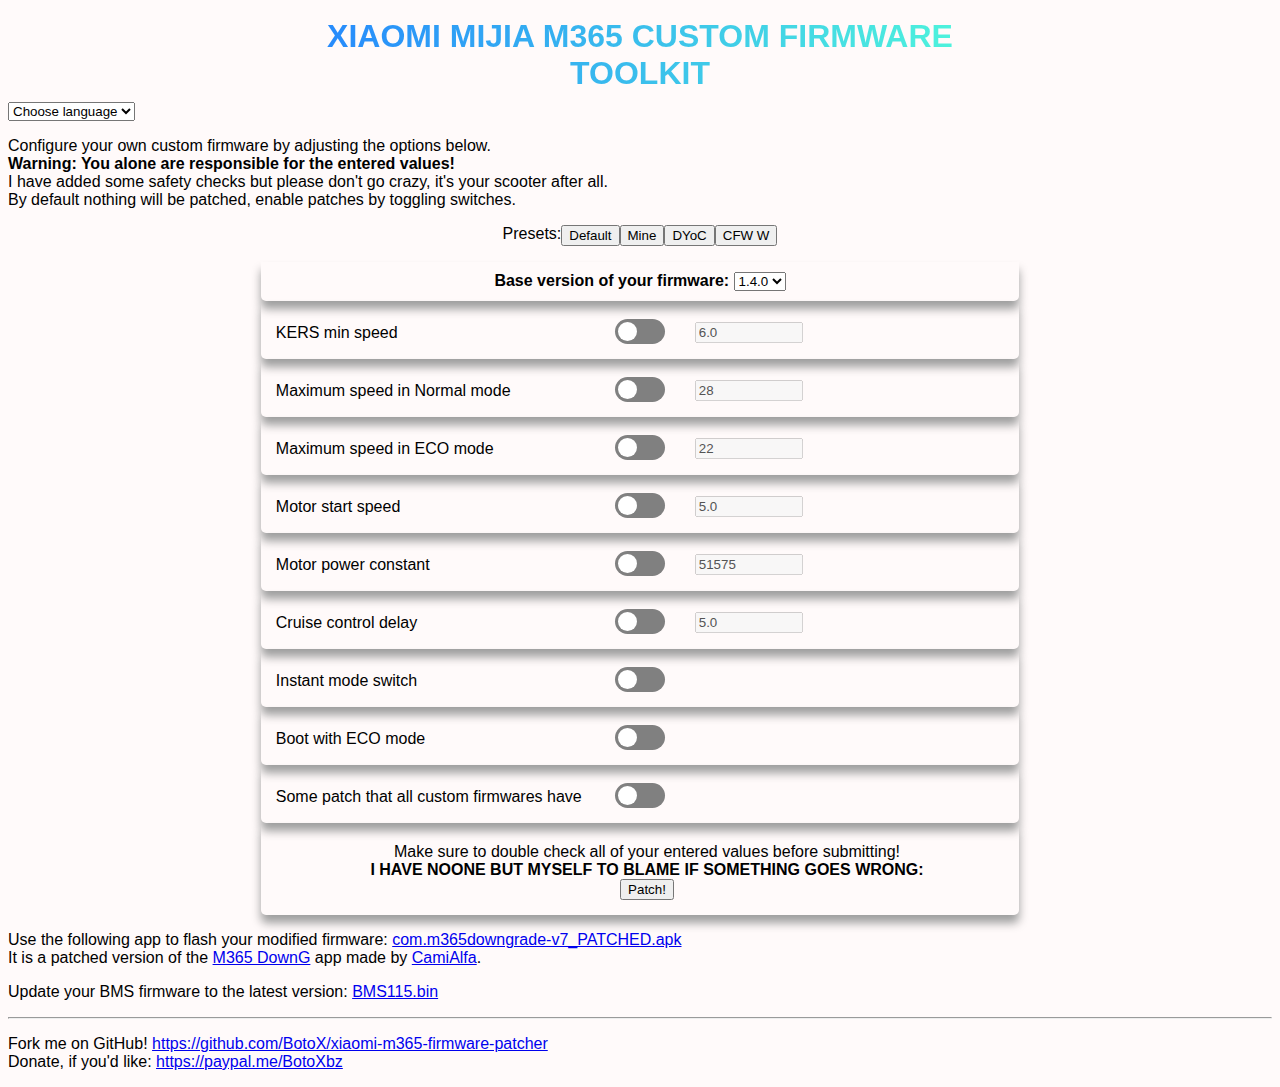
==== index.html @ 84de5c29 "Add files via upload" ====
<!DOCTYPE html>
<html>
<head>
    <meta charset="utf-8" />
    <title>Placeholder</title>
    <meta name="viewport" content="width=device-width, initial-scale=1">
    <script lang="javascript">
        window.onload = function () {
            window.location.replace("/web/templates/home.html");
        }
    </script>
</head>
<body>
    <p>Redirect to the actual site...</p>
</body>
</html>
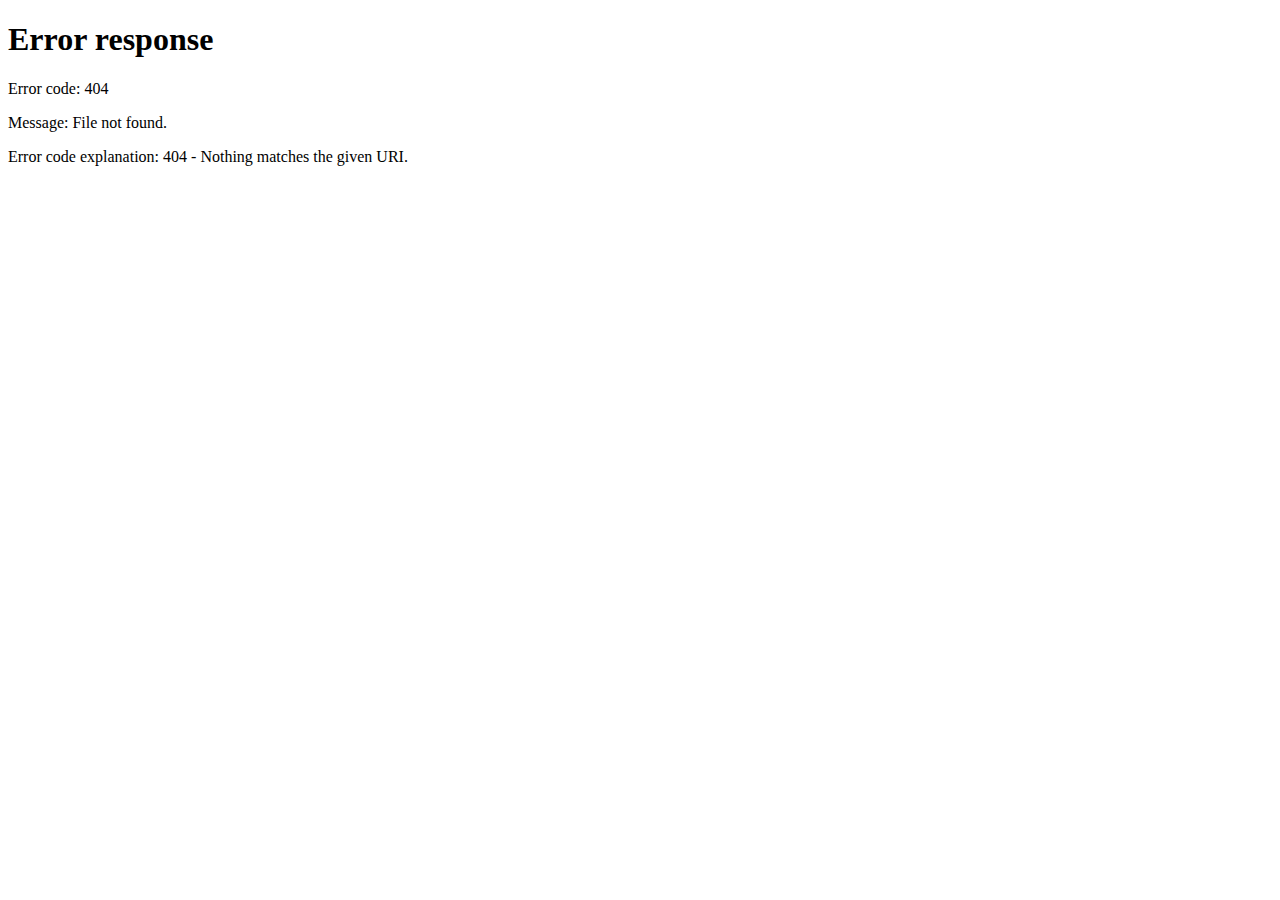
==== commit 4785b59b: "Release (lol)" ====
--- a/index.html
+++ b/index.html
@@ -6,7 +6,7 @@
     <meta name="viewport" content="width=device-width, initial-scale=1">
     <script lang="javascript">
         window.onload = function () {
-            window.location.replace("/web/templates/home.html");
+            window.location.replace("/xiaomi-m365-firmware-patcher/web/templates/home.html");
         }
     </script>
 </head>
